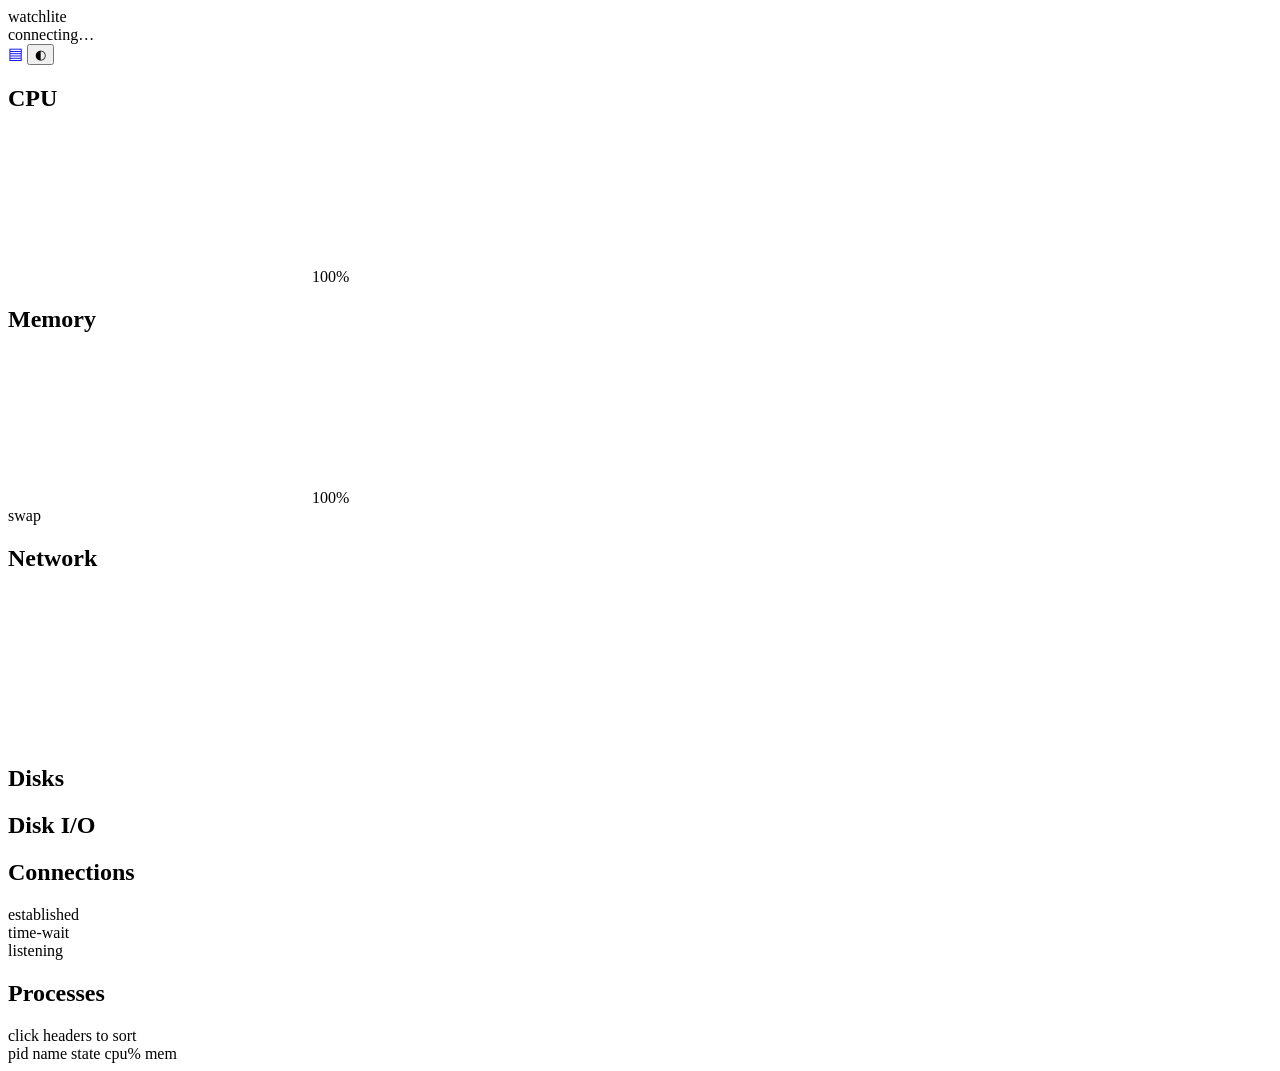
==== src/static/index.html @ cef6b040 "feat: add touch-first mobile web dashboard at /m - new /m (and /mobile) route serving an embedded mo" ====
<!doctype html>
<html lang="en">
<head>
<meta charset="utf-8">
<meta name="viewport" content="width=device-width, initial-scale=1">
<title>watchlite</title>
<link rel="icon" href="/favicon.svg">
<link rel="stylesheet" href="/style.css">
<script>try{if(localStorage.getItem("wl-theme")==="light")document.documentElement.setAttribute("data-theme","light")}catch(e){}</script>
</head>
<body>
<header>
  <div class="brand">watch<span>lite</span></div>
  <div id="host-info" class="host-info">connecting&hellip;</div>
  <div id="alerts" class="alert-chip" hidden></div>
  <div id="clock" class="clock"></div>
  <a class="theme-btn" href="/m" title="mobile UI" aria-label="switch to mobile UI" style="text-decoration:none">▤</a>
  <button id="theme-toggle" class="theme-btn" title="toggle light/dark theme" aria-label="toggle theme">◐</button>
  <div id="conn" class="conn-dot" title="connection status"></div>
</header>

<main>
  <div class="row">
    <section class="panel" id="panel-cpu">
      <div class="panel-head">
        <h2>CPU</h2>
        <span id="load" class="head-dim"></span>
        <span id="cpu-total" class="head-val"></span>
      </div>
      <div class="chart">
        <canvas id="cpu-chart"></canvas>
        <span id="cpu-max" class="chart-max">100%</span>
      </div>
      <div id="cores" class="cores"></div>
      <div id="cpu-model" class="subline"></div>
    </section>

    <section class="panel" id="panel-mem">
      <div class="panel-head">
        <h2>Memory</h2>
        <span class="spacer"></span>
        <span id="mem-label" class="head-val"></span>
      </div>
      <div class="chart">
        <canvas id="mem-chart"></canvas>
        <span id="mem-max" class="chart-max">100%</span>
      </div>
      <div class="bar-line">
        <span class="bar-line-label">swap</span>
        <div class="bar"><div id="swap-bar" class="bar-fill dim"></div></div>
        <span id="swap-label" class="bar-line-val"></span>
      </div>
    </section>

    <section class="panel" id="panel-net">
      <div class="panel-head">
        <h2>Network</h2>
        <span class="spacer"></span>
        <span id="net-rx" class="head-val rx"></span>
        <span id="net-tx" class="head-val tx"></span>
      </div>
      <div class="chart">
        <canvas id="net-chart"></canvas>
        <span id="net-max" class="chart-max"></span>
      </div>
      <div id="net-table" class="gt gt-net"></div>
    </section>
  </div>

  <div class="row">
    <section class="panel" id="panel-disks">
      <h2>Disks</h2>
      <div id="disks" class="stack"></div>
    </section>

    <section class="panel" id="panel-diskio">
      <h2>Disk I/O</h2>
      <div id="diskio-table" class="gt gt-io"></div>
      <div id="diskio-na" class="na" hidden>not supported on this platform</div>
    </section>

    <section class="panel" id="panel-sensors" hidden>
      <h2>Sensors</h2>
      <div id="temps" class="stack"></div>
      <div id="fans" class="subline"></div>
    </section>

    <section class="panel" id="panel-conns">
      <h2>Connections</h2>
      <div id="conns-body">
        <div class="conn-stats">
          <div class="conn-stat"><span id="conn-est" class="conn-num"></span><span class="conn-cap">established</span></div>
          <div class="conn-stat"><span id="conn-tw" class="conn-num dim"></span><span class="conn-cap">time-wait</span></div>
        </div>
        <div class="conn-cap listen-cap">listening</div>
        <div id="listen-ports" class="ports"></div>
      </div>
      <div id="conns-na" class="na" hidden>not supported on this platform</div>
    </section>
  </div>

  <div class="row grow">
    <section class="panel wide7" id="panel-procs">
      <div class="panel-head">
        <h2>Processes</h2>
        <span id="proc-total" class="head-dim"></span>
        <span class="spacer"></span>
        <span id="state-filter" class="state-filter"></span>
        <span class="head-hint">click headers to sort</span>
      </div>
      <div class="gt gt-proc">
        <div class="gt-head" id="proc-head">
          <span class="num sortable" data-sort="pid">pid<i id="arr-pid"></i></span>
          <span class="sortable" data-sort="name">name<i id="arr-name"></i></span>
          <span>state</span>
          <span class="num sortable" data-sort="cpu">cpu%<i id="arr-cpu"></i></span>
          <span class="num sortable" data-sort="mem">mem<i id="arr-mem"></i></span>
        </div>
        <div id="proc-rows" class="gt-body"></div>
      </div>
    </section>

    <section class="panel wide5" id="panel-docker" hidden>
      <div class="panel-head">
        <h2>Docker</h2>
        <span id="docker-total" class="head-dim"></span>
      </div>
      <div id="docker-na" class="na" hidden></div>
      <div class="gt gt-docker" id="docker-gt">
        <div class="gt-head" id="docker-head">
          <span>name</span><span>image</span><span>state</span>
          <span class="num sortable" data-dsort="cpu">cpu%<i id="arr-dcpu"></i></span>
          <span class="num sortable" data-dsort="mem">mem<i id="arr-dmem"></i></span>
        </div>
        <div id="docker-rows" class="gt-body"></div>
      </div>
    </section>
  </div>
</main>

<script src="/app.js"></script>
</body>
</html>
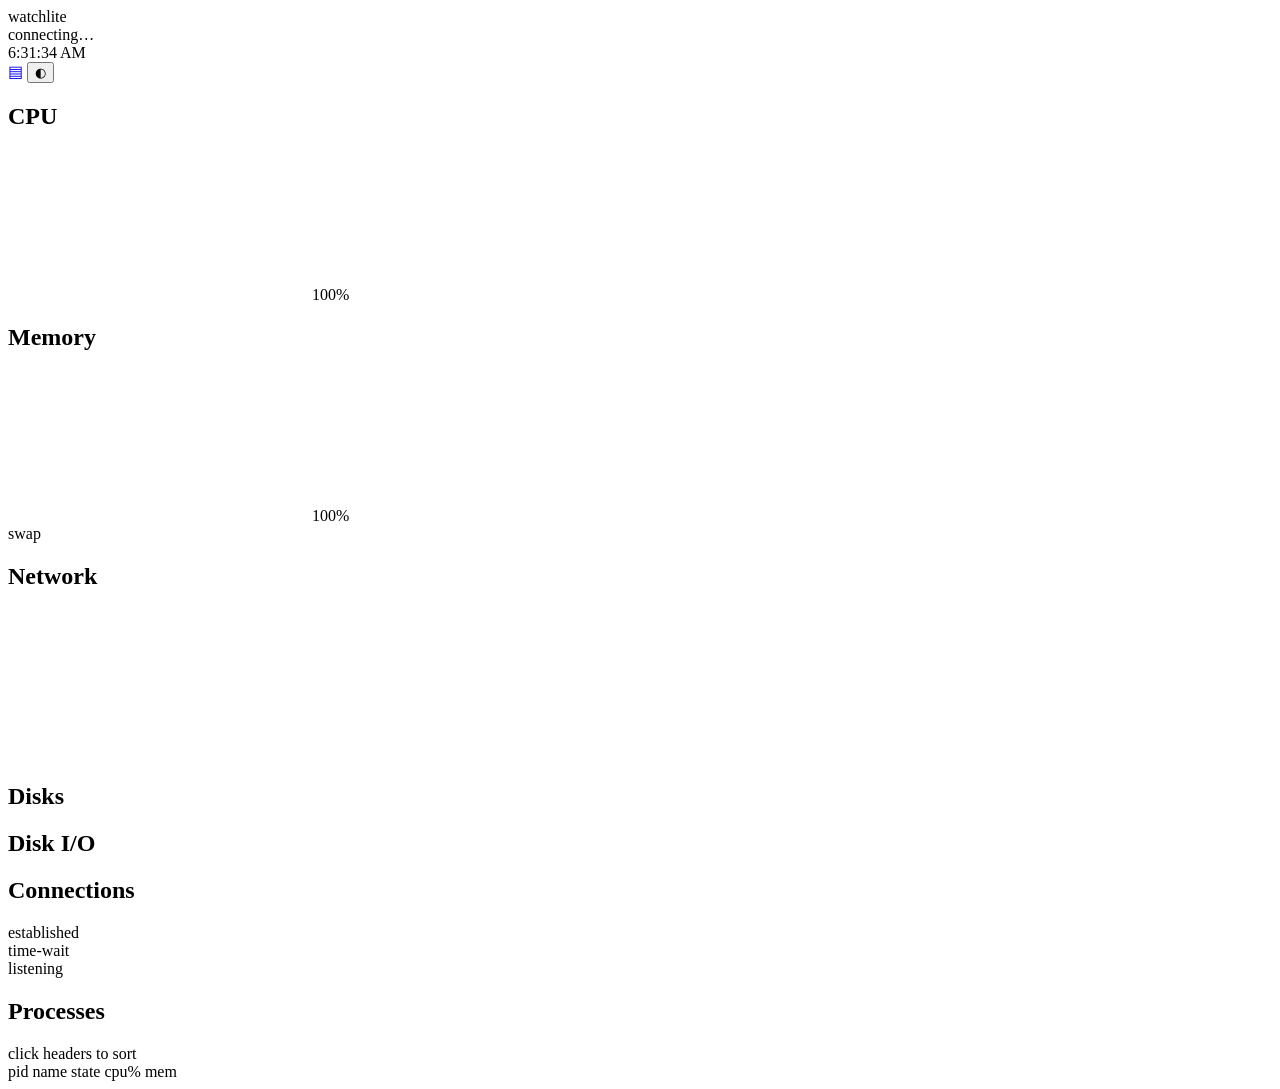
==== commit d72a443a: "fix: make the whole app self-contained under the /watchlite prefix - every route (pages, assets, api" ====
--- a/src/static/index.html
+++ b/src/static/index.html
@@ -4,8 +4,8 @@
 <meta charset="utf-8">
 <meta name="viewport" content="width=device-width, initial-scale=1">
 <title>watchlite</title>
-<link rel="icon" href="/favicon.svg">
-<link rel="stylesheet" href="/style.css">
+<link rel="icon" href="favicon.svg">
+<link rel="stylesheet" href="style.css">
 <script>try{if(localStorage.getItem("wl-theme")==="light")document.documentElement.setAttribute("data-theme","light")}catch(e){}</script>
 </head>
 <body>
@@ -14,7 +14,7 @@
   <div id="host-info" class="host-info">connecting&hellip;</div>
   <div id="alerts" class="alert-chip" hidden></div>
   <div id="clock" class="clock"></div>
-  <a class="theme-btn" href="/m" title="mobile UI" aria-label="switch to mobile UI" style="text-decoration:none">▤</a>
+  <a class="theme-btn" href="m" title="mobile UI" aria-label="switch to mobile UI" style="text-decoration:none">▤</a>
   <button id="theme-toggle" class="theme-btn" title="toggle light/dark theme" aria-label="toggle theme">◐</button>
   <div id="conn" class="conn-dot" title="connection status"></div>
 </header>
@@ -138,6 +138,6 @@
   </div>
 </main>
 
-<script src="/app.js"></script>
+<script src="app.js"></script>
 </body>
 </html>
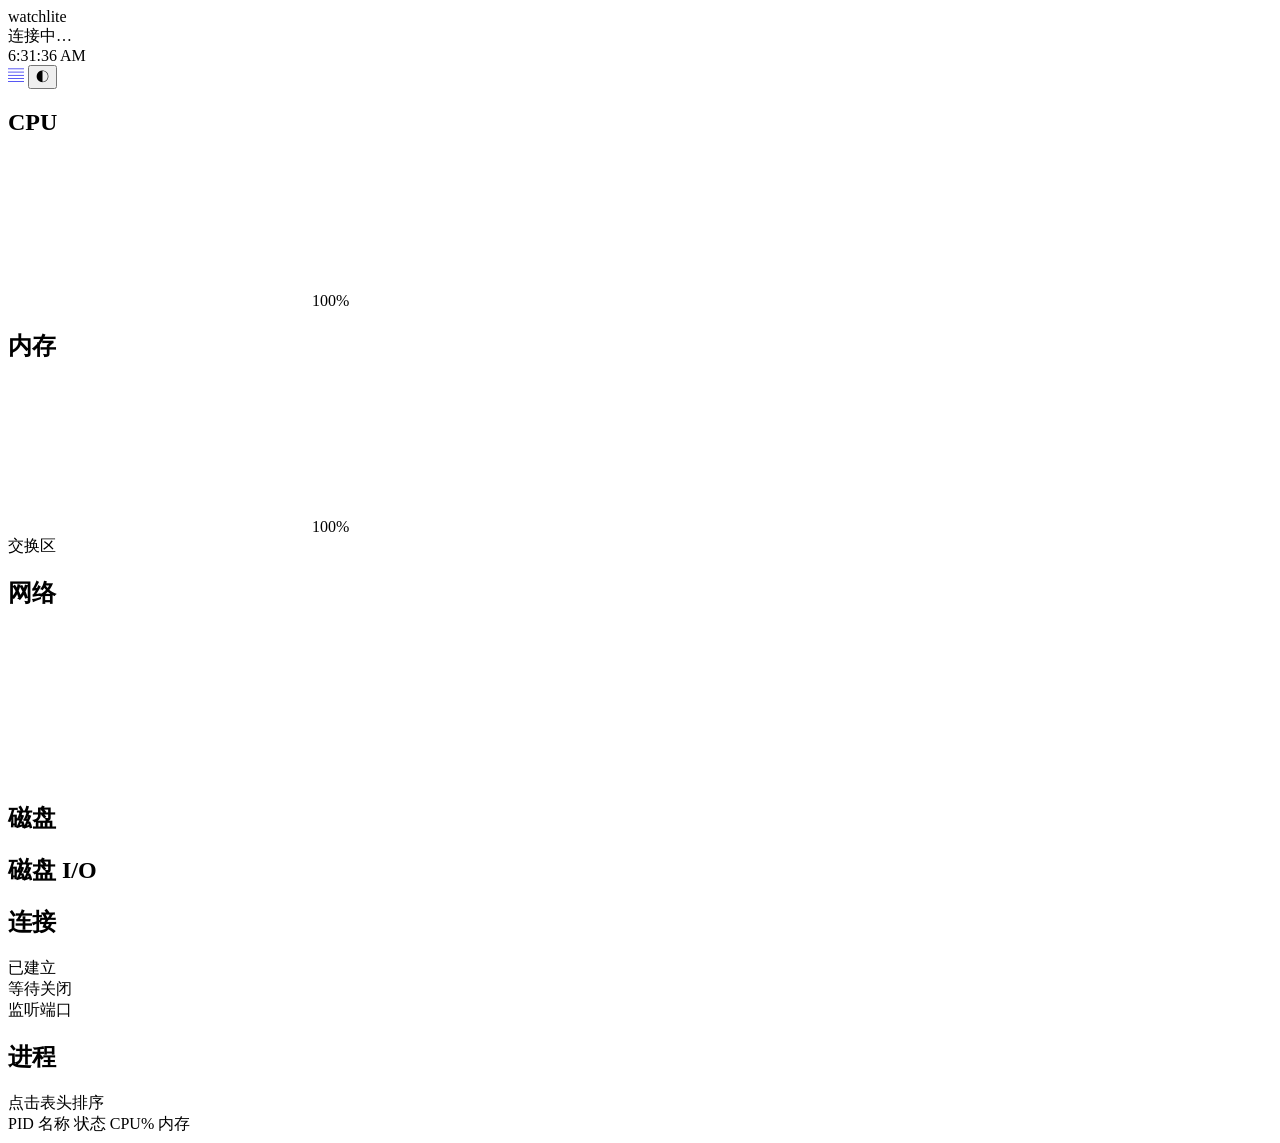
==== commit 59326beb: "feat: localize the web UI to Simplified Chinese - all static labels/titles/tabs/placeholders on desk" ====
--- a/src/static/index.html
+++ b/src/static/index.html
@@ -1,5 +1,5 @@
 <!doctype html>
-<html lang="en">
+<html lang="zh-CN">
 <head>
 <meta charset="utf-8">
 <meta name="viewport" content="width=device-width, initial-scale=1">
@@ -11,12 +11,12 @@
 <body>
 <header>
   <div class="brand">watch<span>lite</span></div>
-  <div id="host-info" class="host-info">connecting&hellip;</div>
+  <div id="host-info" class="host-info">连接中&hellip;</div>
   <div id="alerts" class="alert-chip" hidden></div>
   <div id="clock" class="clock"></div>
-  <a class="theme-btn" href="m" title="mobile UI" aria-label="switch to mobile UI" style="text-decoration:none">▤</a>
-  <button id="theme-toggle" class="theme-btn" title="toggle light/dark theme" aria-label="toggle theme">◐</button>
-  <div id="conn" class="conn-dot" title="connection status"></div>
+  <a class="theme-btn" href="m" title="切换到移动版" aria-label="切换到移动版" style="text-decoration:none">▤</a>
+  <button id="theme-toggle" class="theme-btn" title="切换明暗主题" aria-label="切换主题">◐</button>
+  <div id="conn" class="conn-dot" title="连接状态"></div>
 </header>
 
 <main>
@@ -37,7 +37,7 @@
 
     <section class="panel" id="panel-mem">
       <div class="panel-head">
-        <h2>Memory</h2>
+        <h2>内存</h2>
         <span class="spacer"></span>
         <span id="mem-label" class="head-val"></span>
       </div>
@@ -46,7 +46,7 @@
         <span id="mem-max" class="chart-max">100%</span>
       </div>
       <div class="bar-line">
-        <span class="bar-line-label">swap</span>
+        <span class="bar-line-label">交换区</span>
         <div class="bar"><div id="swap-bar" class="bar-fill dim"></div></div>
         <span id="swap-label" class="bar-line-val"></span>
       </div>
@@ -54,7 +54,7 @@
 
     <section class="panel" id="panel-net">
       <div class="panel-head">
-        <h2>Network</h2>
+        <h2>网络</h2>
         <span class="spacer"></span>
         <span id="net-rx" class="head-val rx"></span>
         <span id="net-tx" class="head-val tx"></span>
@@ -69,52 +69,52 @@
 
   <div class="row">
     <section class="panel" id="panel-disks">
-      <h2>Disks</h2>
+      <h2>磁盘</h2>
       <div id="disks" class="stack"></div>
     </section>
 
     <section class="panel" id="panel-diskio">
-      <h2>Disk I/O</h2>
+      <h2>磁盘 I/O</h2>
       <div id="diskio-table" class="gt gt-io"></div>
-      <div id="diskio-na" class="na" hidden>not supported on this platform</div>
+      <div id="diskio-na" class="na" hidden>当前平台不支持</div>
     </section>
 
     <section class="panel" id="panel-sensors" hidden>
-      <h2>Sensors</h2>
+      <h2>传感器</h2>
       <div id="temps" class="stack"></div>
       <div id="fans" class="subline"></div>
     </section>
 
     <section class="panel" id="panel-conns">
-      <h2>Connections</h2>
+      <h2>连接</h2>
       <div id="conns-body">
         <div class="conn-stats">
-          <div class="conn-stat"><span id="conn-est" class="conn-num"></span><span class="conn-cap">established</span></div>
-          <div class="conn-stat"><span id="conn-tw" class="conn-num dim"></span><span class="conn-cap">time-wait</span></div>
+          <div class="conn-stat"><span id="conn-est" class="conn-num"></span><span class="conn-cap">已建立</span></div>
+          <div class="conn-stat"><span id="conn-tw" class="conn-num dim"></span><span class="conn-cap">等待关闭</span></div>
         </div>
-        <div class="conn-cap listen-cap">listening</div>
+        <div class="conn-cap listen-cap">监听端口</div>
         <div id="listen-ports" class="ports"></div>
       </div>
-      <div id="conns-na" class="na" hidden>not supported on this platform</div>
+      <div id="conns-na" class="na" hidden>当前平台不支持</div>
     </section>
   </div>
 
   <div class="row grow">
     <section class="panel wide7" id="panel-procs">
       <div class="panel-head">
-        <h2>Processes</h2>
+        <h2>进程</h2>
         <span id="proc-total" class="head-dim"></span>
         <span class="spacer"></span>
         <span id="state-filter" class="state-filter"></span>
-        <span class="head-hint">click headers to sort</span>
+        <span class="head-hint">点击表头排序</span>
       </div>
       <div class="gt gt-proc">
         <div class="gt-head" id="proc-head">
-          <span class="num sortable" data-sort="pid">pid<i id="arr-pid"></i></span>
-          <span class="sortable" data-sort="name">name<i id="arr-name"></i></span>
-          <span>state</span>
-          <span class="num sortable" data-sort="cpu">cpu%<i id="arr-cpu"></i></span>
-          <span class="num sortable" data-sort="mem">mem<i id="arr-mem"></i></span>
+          <span class="num sortable" data-sort="pid">PID<i id="arr-pid"></i></span>
+          <span class="sortable" data-sort="name">名称<i id="arr-name"></i></span>
+          <span>状态</span>
+          <span class="num sortable" data-sort="cpu">CPU%<i id="arr-cpu"></i></span>
+          <span class="num sortable" data-sort="mem">内存<i id="arr-mem"></i></span>
         </div>
         <div id="proc-rows" class="gt-body"></div>
       </div>
@@ -122,15 +122,15 @@
 
     <section class="panel wide5" id="panel-docker" hidden>
       <div class="panel-head">
-        <h2>Docker</h2>
+        <h2>容器</h2>
         <span id="docker-total" class="head-dim"></span>
       </div>
       <div id="docker-na" class="na" hidden></div>
       <div class="gt gt-docker" id="docker-gt">
         <div class="gt-head" id="docker-head">
-          <span>name</span><span>image</span><span>state</span>
-          <span class="num sortable" data-dsort="cpu">cpu%<i id="arr-dcpu"></i></span>
-          <span class="num sortable" data-dsort="mem">mem<i id="arr-dmem"></i></span>
+          <span>名称</span><span>镜像</span><span>状态</span>
+          <span class="num sortable" data-dsort="cpu">CPU%<i id="arr-dcpu"></i></span>
+          <span class="num sortable" data-dsort="mem">内存<i id="arr-dmem"></i></span>
         </div>
         <div id="docker-rows" class="gt-body"></div>
       </div>
